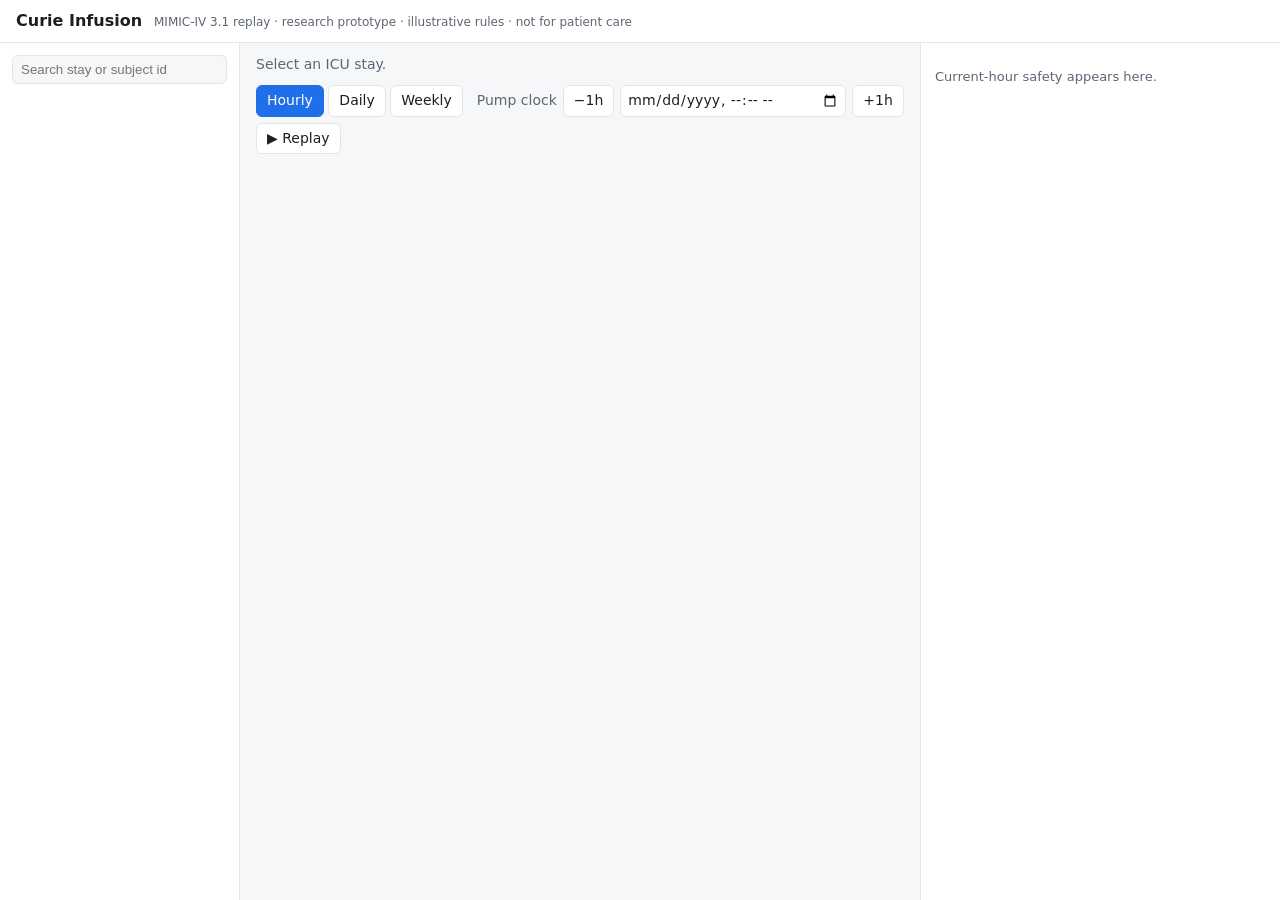
==== src/curie_infusion/static/index.html @ 7ddddd7c "Add MIMIC-IV replay app: hourly/daily/weekly grid, current-hour safety, local LLM summary - Ledger: " ====
<!doctype html>
<html lang="en">
<head>
<meta charset="utf-8">
<meta name="viewport" content="width=device-width, initial-scale=1">
<title>Curie Infusion</title>
<style>
  :root {
    --bg: #f6f7f9; --panel: #fff; --ink: #1b1f24; --muted: #5d6673; --line: #e2e5ea;
    --accent: #1f6feb; --stop: #c62828; --stop-bg: #fdecea; --warn: #9a6700; --warn-bg: #fff4d6;
    --info: #455a64; --info-bg: #eceff1; --cell: #e8f0fe; --cell-strong: #c6dafc; --now: #fff8e1;
  }
  @media (prefers-color-scheme: dark) {
    :root {
      --bg: #0f1216; --panel: #171b21; --ink: #e6e9ee; --muted: #9aa4b2; --line: #2a303a;
      --accent: #5b9dff; --stop: #ff8a80; --stop-bg: #3a1c1c; --warn: #f2c14e; --warn-bg: #3a2f14;
      --info: #b0bec5; --info-bg: #232a31; --cell: #1c2a40; --cell-strong: #24406b; --now: #2d2a1a;
    }
  }
  * { box-sizing: border-box; }
  body { margin: 0; font: 14px/1.4 system-ui, -apple-system, "Segoe UI", sans-serif; background: var(--bg); color: var(--ink); }
  header { display: flex; align-items: baseline; gap: 12px; padding: 10px 16px; border-bottom: 1px solid var(--line); background: var(--panel); }
  header h1 { font-size: 16px; margin: 0; }
  header .note { color: var(--muted); font-size: 12px; }
  .layout { display: grid; grid-template-columns: 240px minmax(0, 1fr) 360px; height: calc(100vh - 43px); }
  aside, main, section.safety { overflow: auto; }
  aside { border-right: 1px solid var(--line); background: var(--panel); padding: 12px; }
  aside input { width: 100%; padding: 6px 8px; border: 1px solid var(--line); border-radius: 6px; background: var(--bg); color: var(--ink); }
  .stay { padding: 6px 8px; border-radius: 6px; cursor: pointer; margin-top: 4px; }
  .stay:hover { background: var(--bg); }
  .stay.sel { background: var(--cell); }
  .stay small { display: block; color: var(--muted); }
  main { padding: 12px 16px; }
  .banner { display: flex; flex-wrap: wrap; gap: 16px; align-items: center; margin-bottom: 10px; }
  .banner b { font-size: 15px; }
  .muted { color: var(--muted); }
  .controls { display: flex; flex-wrap: wrap; gap: 6px; align-items: center; margin-bottom: 10px; }
  button, .tabs button { border: 1px solid var(--line); background: var(--panel); color: var(--ink); padding: 5px 10px; border-radius: 6px; cursor: pointer; font: inherit; }
  button:hover { border-color: var(--accent); }
  button.on { background: var(--accent); color: #fff; border-color: var(--accent); }
  input[type=datetime-local] { font: inherit; padding: 4px 6px; border: 1px solid var(--line); border-radius: 6px; background: var(--panel); color: var(--ink); }
  .gridwrap { overflow: auto; border: 1px solid var(--line); border-radius: 8px; background: var(--panel); max-height: calc(100vh - 190px); }
  table { border-collapse: separate; border-spacing: 0; font-variant-numeric: tabular-nums; }
  th, td { padding: 4px 8px; border-bottom: 1px solid var(--line); white-space: nowrap; text-align: right; font-size: 12.5px; }
  thead th { position: sticky; top: 0; background: var(--panel); z-index: 2; color: var(--muted); font-weight: 600; }
  th.drug, td.drug { position: sticky; left: 0; background: var(--panel); text-align: left; z-index: 1; min-width: 220px; }
  thead th.drug { z-index: 3; }
  td.drug small { color: var(--muted); margin-left: 4px; }
  tr.cat td { background: var(--bg); color: var(--muted); font-weight: 600; text-align: left; }
  td.v { background: var(--cell); }
  td.v.hi { background: var(--cell-strong); }
  th.now, td.now { box-shadow: inset 2px 0 var(--accent), inset -2px 0 var(--accent); }
  .dot { display: inline-block; width: 6px; height: 6px; border-radius: 50%; background: var(--accent); margin-right: 6px; vertical-align: middle; }
  section.safety { border-left: 1px solid var(--line); background: var(--panel); padding: 12px 14px; }
  section.safety h2 { font-size: 13px; text-transform: uppercase; letter-spacing: .04em; color: var(--muted); margin: 16px 0 6px; }
  section.safety h2:first-child { margin-top: 0; }
  .flag { border-radius: 6px; padding: 8px 10px; margin-bottom: 6px; font-size: 13px; }
  .flag .h { font-weight: 600; }
  .flag .e { color: var(--muted); font-size: 12px; margin-top: 2px; }
  .do_not_infuse { background: var(--stop-bg); border-left: 3px solid var(--stop); }
  .do_not_infuse .h { color: var(--stop); }
  .review { background: var(--warn-bg); border-left: 3px solid var(--warn); }
  .review .h { color: var(--warn); }
  .insufficient_context { background: var(--info-bg); border-left: 3px solid var(--info); }
  .empty { color: var(--muted); font-size: 13px; }
  .ai { background: var(--bg); border: 1px solid var(--line); border-radius: 6px; padding: 8px 10px; white-space: pre-wrap; font-size: 13px; }
  .ai-meta { color: var(--muted); font-size: 11.5px; margin-top: 4px; }
  ul.plain { list-style: none; padding: 0; margin: 0; font-size: 13px; }
  ul.plain li { padding: 3px 0; border-bottom: 1px dashed var(--line); display: flex; justify-content: space-between; gap: 8px; }
  .prov { color: var(--muted); font-size: 11px; margin-top: 16px; }
  @media (max-width: 1100px) {
    .layout { grid-template-columns: 1fr; height: auto; }
    aside { max-height: 220px; }
    section.safety { border-left: 0; border-top: 1px solid var(--line); }
    .gridwrap { max-height: 60vh; }
  }
</style>
</head>
<body>
<header>
  <h1>Curie Infusion</h1>
  <span class="note">MIMIC-IV 3.1 replay · research prototype · illustrative rules · not for patient care</span>
</header>
<div class="layout">
  <aside>
    <input id="q" placeholder="Search stay or subject id" autocomplete="off">
    <div id="stays"></div>
  </aside>
  <main>
    <div class="banner" id="banner"><span class="muted">Select an ICU stay.</span></div>
    <div class="controls" id="controls" hidden>
      <div class="tabs">
        <button data-grain="hour" class="on">Hourly</button>
        <button data-grain="day">Daily</button>
        <button data-grain="week">Weekly</button>
      </div>
      <span class="muted" style="margin-left:8px">Pump clock</span>
      <button id="back" title="Back 1 hour">−1h</button>
      <input type="datetime-local" id="clock" step="60">
      <button id="fwd" title="Forward 1 hour">+1h</button>
      <button id="play" title="Advance 1 hour every 2 seconds">▶ Replay</button>
    </div>
    <div class="gridwrap" id="gridwrap" hidden><table id="grid"></table></div>
  </main>
  <section class="safety" id="safety">
    <p class="empty">Current-hour safety appears here.</p>
  </section>
</div>
<script>
const $ = (s) => document.querySelector(s);
const state = { stay: null, grain: "hour", clock: null, timer: null, req: 0 };
const esc = (s) => String(s ?? "").replace(/[&<>"]/g, (c) => ({ "&": "&amp;", "<": "&lt;", ">": "&gt;", '"': "&quot;" }[c]));
const iso = (d) => d.toISOString().slice(0, 16);   // naive UTC minutes, the MIMIC convention
const parse = (s) => new Date(s.slice(0, 16) + "Z");
const fmt = (v) => v >= 100 ? v.toFixed(0) : v >= 10 ? v.toFixed(1) : v >= 0.01 ? v.toFixed(2) : v.toExponential(1);
const api = async (path) => { const r = await fetch(path); if (!r.ok) throw new Error(await r.text()); return r.json(); };

async function loadStays(q = "") {
  const stays = await api(`/api/stays?limit=100${q ? `&q=${encodeURIComponent(q)}` : ""}`);
  $("#stays").innerHTML = stays.map((s) => `
    <div class="stay${state.stay?.stay_id === s.stay_id ? " sel" : ""}" data-id="${s.stay_id}">
      <b>${s.stay_id}</b> <span class="muted">· ${s.subject_id}</span>
      <small>${esc(s.first_careunit)} · ${s.los.toFixed(1)} d · ${s.n_infusion_rows} rows</small>
    </div>`).join("") || `<p class="empty">No stays.</p>`;
}

async function selectStay(id) {
  state.stay = await api(`/api/stays/${id}`);
  const s = state.stay;
  state.clock = new Date(Math.min(parse(s.outtime), +parse(s.intime) + 12 * 3600e3));
  $("#banner").innerHTML = `<b>Stay ${s.stay_id}</b>
    <span>Subject ${s.subject_id} · ${s.gender}, ${s.anchor_age} y</span>
    <span>${esc(s.first_careunit)}</span>
    <span class="muted">${s.intime.replace("T", " ").slice(0, 16)} → ${s.outtime.replace("T", " ").slice(0, 16)} (${s.los.toFixed(1)} d)</span>`;
  $("#controls").hidden = false;
  $("#gridwrap").hidden = false;
  document.querySelectorAll(".stay").forEach((el) => el.classList.toggle("sel", +el.dataset.id === s.stay_id));
  refresh();
}

function setClock(d) {
  const s = state.stay;
  state.clock = new Date(Math.max(parse(s.intime), Math.min(parse(s.outtime), d)));
  refresh();
}

async function refresh() {
  const req = ++state.req;
  $("#clock").value = iso(state.clock);
  const q = `as_of=${iso(state.clock)}`;
  const id = state.stay.stay_id;
  const [grid, safety] = await Promise.all([
    api(`/api/stays/${id}/grid?grain=${state.grain}&${q}`),
    api(`/api/stays/${id}/safety?${q}`),
  ]);
  if (req !== state.req) return;   // a newer clock position won
  renderGrid(grid);
  renderSafety(safety);
  const ai = await api(`/api/stays/${id}/summary?${q}`).catch((e) => ({ text: String(e), source: "error" }));
  if (req === state.req) renderSummary(ai);
}

function bucketLabel(b, grain) {
  const d = parse(b);
  if (grain === "hour") return `${String(d.getUTCHours()).padStart(2, "0")}:00`;
  const md = `${d.getUTCMonth() + 1}/${d.getUTCDate()}`;
  return grain === "day" ? md : `wk ${md}`;
}

function renderGrid(g) {
  const nowBucket = g.buckets[g.buckets.length - 1];
  const head = `<thead><tr><th class="drug">Medication / fluid (unit)</th>${g.buckets.map((b) =>
    `<th class="${b === nowBucket ? "now" : ""}" title="${b}">${bucketLabel(b, g.grain)}</th>`).join("")}<th>Total</th></tr></thead>`;
  let body = "", cat = null;
  for (const r of g.rows) {
    if (r.category !== cat) {
      cat = r.category;
      body += `<tr class="cat"><td class="drug">${esc(cat)}</td><td colspan="${g.buckets.length + 1}"></td></tr>`;
    }
    const vals = g.buckets.map((b) => r.cells[b]?.amount ?? 0);
    const max = Math.max(...vals);
    const total = vals.reduce((a, b) => a + b, 0);
    body += `<tr><td class="drug">${r.continuous ? '<span class="dot" title="continuous infusion"></span>' : ""}${esc(r.label)}<small>${esc(r.unit)}</small></td>${
      g.buckets.map((b, i) => {
        const c = r.cells[b];
        const cls = [b === nowBucket ? "now" : "", c ? "v" : "", c && vals[i] >= max * 0.66 ? "hi" : ""].join(" ");
        const tip = c?.max_rate != null ? `max rate ${fmt(c.max_rate)} ${c.rate_unit}` : "";
        return `<td class="${cls}" title="${esc(tip)}">${c ? fmt(c.amount) : ""}</td>`;
      }).join("")}<td><b>${fmt(total)}</b></td></tr>`;
  }
  if (!g.rows.length) body = `<tr><td class="drug empty" colspan="${g.buckets.length + 2}">Nothing charted in this window.</td></tr>`;
  $("#grid").innerHTML = head + `<tbody>${body}</tbody>`;
  const wrap = $("#gridwrap");
  wrap.scrollLeft = wrap.scrollWidth;
}

function flagCard(f) {
  const act = f.status === "do_not_infuse" ? (f.hypothetical ? "Do not start" : "Hold") :
              f.status === "review" ? "Review" : "Cannot check";
  const ev = f.evidence.map((e) => esc(e.detail)).join(" · ");
  return `<div class="flag ${f.status}"><div class="h">${act}: ${esc(f.drug)}</div>
    <div>${esc(f.message)}</div><div class="e">${ev} · <code>${esc(f.rule_id)}</code></div></div>`;
}

function renderSafety(s) {
  const clock = String(s.as_of).replace("T", " ").slice(0, 16);
  const list = (fs, empty) => fs.length ? fs.map(flagCard).join("") : `<p class="empty">${empty}</p>`;
  $("#safety").innerHTML = `
    <h2>AI summary · ${clock}</h2>
    <div class="ai" id="ai">Summarizing…</div><div class="ai-meta" id="ai-meta"></div>
    <h2>Running or ordered now</h2>${list(s.flags, "No rule flags on running infusions.")}
    <h2>Do not start</h2>${list(s.blocked, "Nothing in the rule table is blocked right now.")}
    <h2>Running at ${clock.slice(11)}</h2>
    <ul class="plain">${s.running.map((r) => `<li><span>${esc(r.drug)}</span><span class="muted">${
      r.rate ? `${fmt(r.rate.value)} ${esc(r.rate.unit)}` : ""}</span></li>`).join("") || '<li class="empty">None</li>'}</ul>
    <h2>Latest labs (available by ${clock.slice(11)})</h2>
    <ul class="plain">${s.labs.map((l) => `<li><span>${esc(l.label)}</span><span>${l.valuenum} ${esc(l.valueuom ?? "")}
      <span class="muted">${String(l.charttime).slice(5, 16).replace("T", " ")}</span></span></li>`).join("") || '<li class="empty">None in 48 h</li>'}</ul>
    <p class="prov">${esc(s.rules_version)} — ${esc(s.rules_provenance)}</p>`;
}

function renderSummary(ai) {
  const box = $("#ai");
  if (!box) return;
  box.textContent = ai.text;
  $("#ai-meta").textContent = ai.source === "llm"
    ? `Local model ${ai.model} · checked against the rule flags above`
    : ai.error ? `Rule text shown (${ai.error})` : "From the rule engine";
}

$("#stays").addEventListener("click", (e) => { const el = e.target.closest(".stay"); if (el) selectStay(+el.dataset.id); });
let debounce;
$("#q").addEventListener("input", (e) => { clearTimeout(debounce); debounce = setTimeout(() => loadStays(e.target.value.trim()), 250); });
document.querySelectorAll(".tabs button").forEach((b) => b.addEventListener("click", () => {
  document.querySelectorAll(".tabs button").forEach((x) => x.classList.toggle("on", x === b));
  state.grain = b.dataset.grain; refresh();
}));
$("#back").onclick = () => setClock(new Date(+state.clock - 3600e3));
$("#fwd").onclick = () => setClock(new Date(+state.clock + 3600e3));
$("#clock").onchange = (e) => e.target.value && setClock(parse(e.target.value));
$("#play").onclick = () => {
  if (state.timer) { clearInterval(state.timer); state.timer = null; $("#play").textContent = "▶ Replay"; return; }
  $("#play").textContent = "❚❚ Pause";
  state.timer = setInterval(() => {
    if (+state.clock >= +parse(state.stay.outtime)) return $("#play").click();
    setClock(new Date(+state.clock + 3600e3));
  }, 2000);
};

const initial = new URLSearchParams(location.search).get("stay");
loadStays().then(() => initial && selectStay(+initial));
</script>
</body>
</html>
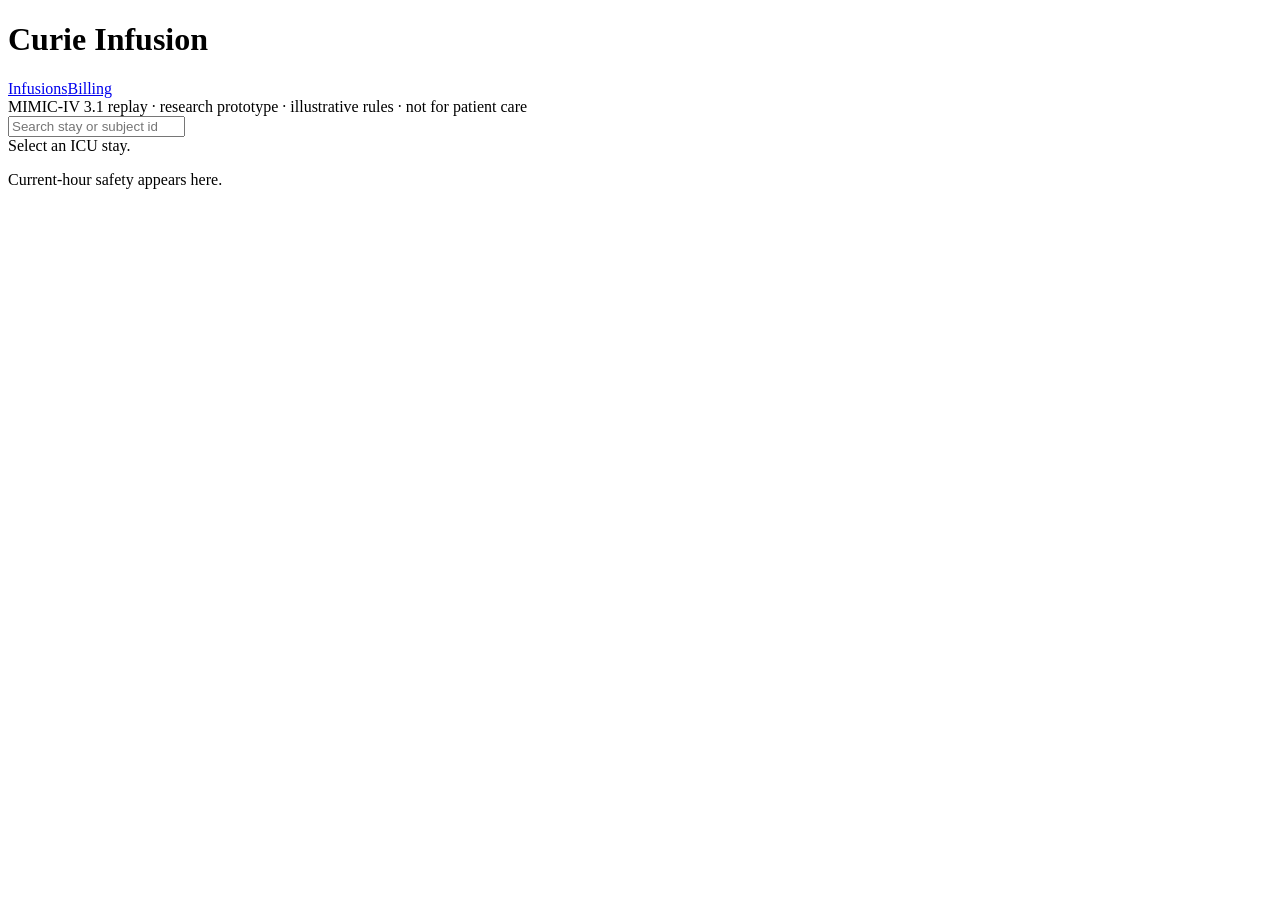
==== commit e7a0985d: "Add billing page: estimated drug and administration charges at CMS reference prices - billing/prices" ====
--- a/src/curie_infusion/static/index.html
+++ b/src/curie_infusion/static/index.html
@@ -4,81 +4,12 @@
 <meta charset="utf-8">
 <meta name="viewport" content="width=device-width, initial-scale=1">
 <title>Curie Infusion</title>
-<style>
-  :root {
-    --bg: #f6f7f9; --panel: #fff; --ink: #1b1f24; --muted: #5d6673; --line: #e2e5ea;
-    --accent: #1f6feb; --stop: #c62828; --stop-bg: #fdecea; --warn: #9a6700; --warn-bg: #fff4d6;
-    --info: #455a64; --info-bg: #eceff1; --cell: #e8f0fe; --cell-strong: #c6dafc; --now: #fff8e1;
-  }
-  @media (prefers-color-scheme: dark) {
-    :root {
-      --bg: #0f1216; --panel: #171b21; --ink: #e6e9ee; --muted: #9aa4b2; --line: #2a303a;
-      --accent: #5b9dff; --stop: #ff8a80; --stop-bg: #3a1c1c; --warn: #f2c14e; --warn-bg: #3a2f14;
-      --info: #b0bec5; --info-bg: #232a31; --cell: #1c2a40; --cell-strong: #24406b; --now: #2d2a1a;
-    }
-  }
-  * { box-sizing: border-box; }
-  body { margin: 0; font: 14px/1.4 system-ui, -apple-system, "Segoe UI", sans-serif; background: var(--bg); color: var(--ink); }
-  header { display: flex; align-items: baseline; gap: 12px; padding: 10px 16px; border-bottom: 1px solid var(--line); background: var(--panel); }
-  header h1 { font-size: 16px; margin: 0; }
-  header .note { color: var(--muted); font-size: 12px; }
-  .layout { display: grid; grid-template-columns: 240px minmax(0, 1fr) 360px; height: calc(100vh - 43px); }
-  aside, main, section.safety { overflow: auto; }
-  aside { border-right: 1px solid var(--line); background: var(--panel); padding: 12px; }
-  aside input { width: 100%; padding: 6px 8px; border: 1px solid var(--line); border-radius: 6px; background: var(--bg); color: var(--ink); }
-  .stay { padding: 6px 8px; border-radius: 6px; cursor: pointer; margin-top: 4px; }
-  .stay:hover { background: var(--bg); }
-  .stay.sel { background: var(--cell); }
-  .stay small { display: block; color: var(--muted); }
-  main { padding: 12px 16px; }
-  .banner { display: flex; flex-wrap: wrap; gap: 16px; align-items: center; margin-bottom: 10px; }
-  .banner b { font-size: 15px; }
-  .muted { color: var(--muted); }
-  .controls { display: flex; flex-wrap: wrap; gap: 6px; align-items: center; margin-bottom: 10px; }
-  button, .tabs button { border: 1px solid var(--line); background: var(--panel); color: var(--ink); padding: 5px 10px; border-radius: 6px; cursor: pointer; font: inherit; }
-  button:hover { border-color: var(--accent); }
-  button.on { background: var(--accent); color: #fff; border-color: var(--accent); }
-  input[type=datetime-local] { font: inherit; padding: 4px 6px; border: 1px solid var(--line); border-radius: 6px; background: var(--panel); color: var(--ink); }
-  .gridwrap { overflow: auto; border: 1px solid var(--line); border-radius: 8px; background: var(--panel); max-height: calc(100vh - 190px); }
-  table { border-collapse: separate; border-spacing: 0; font-variant-numeric: tabular-nums; }
-  th, td { padding: 4px 8px; border-bottom: 1px solid var(--line); white-space: nowrap; text-align: right; font-size: 12.5px; }
-  thead th { position: sticky; top: 0; background: var(--panel); z-index: 2; color: var(--muted); font-weight: 600; }
-  th.drug, td.drug { position: sticky; left: 0; background: var(--panel); text-align: left; z-index: 1; min-width: 220px; }
-  thead th.drug { z-index: 3; }
-  td.drug small { color: var(--muted); margin-left: 4px; }
-  tr.cat td { background: var(--bg); color: var(--muted); font-weight: 600; text-align: left; }
-  td.v { background: var(--cell); }
-  td.v.hi { background: var(--cell-strong); }
-  th.now, td.now { box-shadow: inset 2px 0 var(--accent), inset -2px 0 var(--accent); }
-  .dot { display: inline-block; width: 6px; height: 6px; border-radius: 50%; background: var(--accent); margin-right: 6px; vertical-align: middle; }
-  section.safety { border-left: 1px solid var(--line); background: var(--panel); padding: 12px 14px; }
-  section.safety h2 { font-size: 13px; text-transform: uppercase; letter-spacing: .04em; color: var(--muted); margin: 16px 0 6px; }
-  section.safety h2:first-child { margin-top: 0; }
-  .flag { border-radius: 6px; padding: 8px 10px; margin-bottom: 6px; font-size: 13px; }
-  .flag .h { font-weight: 600; }
-  .flag .e { color: var(--muted); font-size: 12px; margin-top: 2px; }
-  .do_not_infuse { background: var(--stop-bg); border-left: 3px solid var(--stop); }
-  .do_not_infuse .h { color: var(--stop); }
-  .review { background: var(--warn-bg); border-left: 3px solid var(--warn); }
-  .review .h { color: var(--warn); }
-  .insufficient_context { background: var(--info-bg); border-left: 3px solid var(--info); }
-  .empty { color: var(--muted); font-size: 13px; }
-  .ai { background: var(--bg); border: 1px solid var(--line); border-radius: 6px; padding: 8px 10px; white-space: pre-wrap; font-size: 13px; }
-  .ai-meta { color: var(--muted); font-size: 11.5px; margin-top: 4px; }
-  ul.plain { list-style: none; padding: 0; margin: 0; font-size: 13px; }
-  ul.plain li { padding: 3px 0; border-bottom: 1px dashed var(--line); display: flex; justify-content: space-between; gap: 8px; }
-  .prov { color: var(--muted); font-size: 11px; margin-top: 16px; }
-  @media (max-width: 1100px) {
-    .layout { grid-template-columns: 1fr; height: auto; }
-    aside { max-height: 220px; }
-    section.safety { border-left: 0; border-top: 1px solid var(--line); }
-    .gridwrap { max-height: 60vh; }
-  }
-</style>
+<link rel="stylesheet" href="/static/app.css">
 </head>
 <body>
 <header>
   <h1>Curie Infusion</h1>
+  <nav class="pages"><a href="/" class="on" id="nav-infusions">Infusions</a><a href="/billing" id="nav-billing">Billing</a></nav>
   <span class="note">MIMIC-IV 3.1 replay · research prototype · illustrative rules · not for patient care</span>
 </header>
 <div class="layout">
@@ -106,9 +37,10 @@
     <p class="empty">Current-hour safety appears here.</p>
   </section>
 </div>
+<dialog id="detail" aria-labelledby="d-title"></dialog>
 <script>
 const $ = (s) => document.querySelector(s);
-const state = { stay: null, grain: "hour", clock: null, timer: null, req: 0 };
+const state = { stay: null, grain: "hour", clock: null, timer: null, req: 0, sel: null };
 const esc = (s) => String(s ?? "").replace(/[&<>"]/g, (c) => ({ "&": "&amp;", "<": "&lt;", ">": "&gt;", '"': "&quot;" }[c]));
 const iso = (d) => d.toISOString().slice(0, 16);   // naive UTC minutes, the MIMIC convention
 const parse = (s) => new Date(s.slice(0, 16) + "Z");
@@ -126,6 +58,8 @@
 
 async function selectStay(id) {
   state.stay = await api(`/api/stays/${id}`);
+  history.replaceState(null, "", `?stay=${id}`);
+  $("#nav-billing").href = `/billing?stay=${id}`;
   const s = state.stay;
   state.clock = new Date(Math.min(parse(s.outtime), +parse(s.intime) + 12 * 3600e3));
   $("#banner").innerHTML = `<b>Stay ${s.stay_id}</b>
@@ -184,8 +118,10 @@
       g.buckets.map((b, i) => {
         const c = r.cells[b];
         const cls = [b === nowBucket ? "now" : "", c ? "v" : "", c && vals[i] >= max * 0.66 ? "hi" : ""].join(" ");
-        const tip = c?.max_rate != null ? `max rate ${fmt(c.max_rate)} ${c.rate_unit}` : "";
-        return `<td class="${cls}" title="${esc(tip)}">${c ? fmt(c.amount) : ""}</td>`;
+        if (!c) return `<td class="${cls}"></td>`;
+        const tip = `${r.label}: ${fmt(c.amount)} ${r.unit}${c.max_rate != null ? ` · max rate ${fmt(c.max_rate)} ${c.rate_unit}` : ""} · click for details`;
+        const sel = state.sel && state.sel.itemid === r.itemid && state.sel.bucket === b ? " sel" : "";
+        return `<td class="${cls}${sel}" tabindex="0" role="button" data-item="${r.itemid}" data-bucket="${b}" title="${esc(tip)}">${fmt(c.amount)}</td>`;
       }).join("")}<td><b>${fmt(total)}</b></td></tr>`;
   }
   if (!g.rows.length) body = `<tr><td class="drug empty" colspan="${g.buckets.length + 2}">Nothing charted in this window.</td></tr>`;
@@ -228,12 +164,64 @@
     : ai.error ? `Rule text shown (${ai.error})` : "From the rule engine";
 }
 
+const DUR = { hour: 3600e3, day: 86400e3, week: 7 * 86400e3 };
+const when = (s) => { const d = parse(String(s)); return `${d.getUTCMonth() + 1}/${d.getUTCDate()} ${String(d.getUTCHours()).padStart(2, "0")}:${String(d.getUTCMinutes()).padStart(2, "0")}`; };
+const span = (a, b) => { const m = Math.round((parse(String(b)) - parse(String(a))) / 60e3); return m < 60 ? `${m} min` : `${(m / 60).toFixed(m % 60 ? 1 : 0)} h`; };
+
+async function openCell(itemid, bucket) {
+  state.sel = { itemid, bucket };
+  document.querySelectorAll("td.v.sel").forEach((el) => el.classList.remove("sel"));
+  document.querySelector(`td.v[data-item="${itemid}"][data-bucket="${bucket}"]`)?.classList.add("sel");
+  const dlg = $("#detail");
+  dlg.innerHTML = `<div class="d-body"><p class="empty">Loading…</p></div>`;
+  if (!dlg.open) dlg.showModal();
+  const q = new URLSearchParams({ itemid, bucket, grain: state.grain, as_of: iso(state.clock) });
+  const d = await api(`/api/stays/${state.stay.stay_id}/cell?${q}`);
+  const end = d.bucket_end ?? new Date(+parse(bucket) + DUR[state.grain]).toISOString();
+  const label = state.grain === "hour" ? `${when(bucket)} – ${when(end).slice(-5)}` : `${when(bucket).slice(0, -6)} – ${when(new Date(+parse(String(end)) - 1).toISOString()).slice(0, -6)}`;
+  const cards = d.events.map((e) => {
+    const pct = e.amount ? Math.min(100, (100 * e.in_bucket) / e.amount) : 0;
+    const bag = e.bag.length ? e.bag.map((b) => `${esc(b.label)}${b.amount != null ? ` ${fmt(b.amount)} ${esc(b.unit)}` : ""}${b.rate != null ? ` @ ${fmt(b.rate)} ${esc(b.rate_unit)}` : ""}`).join("<br>") : "";
+    const late = e.charted_at ? Math.round((parse(String(e.charted_at)) - parse(String(e.start))) / 60e3) : null;
+    return `<div class="ev">
+      <div class="ev-time">${when(e.start)} → ${e.running ? `running <span class="muted">(${span(e.start, d.as_of)} so far)</span>` : `${when(e.end)} <span class="muted">(${span(e.start, e.end)})</span>`}
+        <span class="tag">${esc(e.status)}</span></div>
+      <dl>
+        <dt>In this ${state.grain}</dt><dd><b>${fmt(e.in_bucket)} ${esc(e.unit)}</b> <span class="muted">of ${fmt(e.amount)} ${esc(e.unit)} ${e.running ? "delivered so far" : "charted"} (${pct.toFixed(0)}%)</span></dd>
+        <dt>Rate</dt><dd>${e.rate != null ? `${fmt(e.rate)} ${esc(e.rate_unit)}` : '<span class="muted">none charted (bolus or additive)</span>'}</dd>
+        <dt>Type</dt><dd>${esc(e.kind)}${e.component ? ` · ${esc(e.component)}` : ""}</dd>
+        ${bag ? `<dt>Same bag</dt><dd>${bag}</dd>` : ""}
+        <dt>Order</dt><dd>#${esc(e.order)}</dd>
+        ${e.weight_kg ? `<dt>Weight</dt><dd>${fmt(e.weight_kg)} kg</dd>` : ""}
+        ${late != null ? `<dt>Charted</dt><dd>${when(e.charted_at)} <span class="muted">(${late >= 0 ? `${late} min after start` : `${-late} min before start`})</span></dd>` : ""}
+      </dl>
+      <div class="share" title="Share of this event delivered in this ${state.grain}"><span style="width:${pct}%"></span></div>
+    </div>`;
+  }).join("") || `<p class="empty">No charted events in this ${state.grain}.</p>`;
+  dlg.innerHTML = `
+    <div class="d-head">
+      <div class="row" style="margin-top:0"><span class="muted">${esc(d.category ?? "")}</span><button id="d-close" aria-label="Close">✕</button></div>
+      <h3 id="d-title">${esc(d.label)}</h3>
+      <div class="muted">${label}</div>
+      <div class="row"><span class="d-total">${fmt(d.total)} <span class="muted" style="font-size:14px">${esc(d.unit ?? "")}</span></span>
+        <button id="d-jump" title="Move the pump clock to the end of this ${state.grain}">Set pump clock here</button></div>
+      <div class="muted" style="font-size:12px">${d.events.length} charted event${d.events.length === 1 ? "" : "s"} · shares sum to the cell value</div>
+    </div>
+    <div class="d-body">${cards}</div>`;
+  $("#d-close").onclick = () => dlg.close();
+  $("#d-jump").onclick = () => { dlg.close(); setClock(parse(String(end))); };
+}
+
+$("#grid").addEventListener("click", (e) => { const td = e.target.closest("td.v"); if (td) openCell(+td.dataset.item, td.dataset.bucket); });
+$("#grid").addEventListener("keydown", (e) => { if ((e.key === "Enter" || e.key === " ") && e.target.matches("td.v")) { e.preventDefault(); e.target.click(); } });
+$("#detail").addEventListener("click", (e) => { if (e.target.id === "detail") e.target.close(); });
+
 $("#stays").addEventListener("click", (e) => { const el = e.target.closest(".stay"); if (el) selectStay(+el.dataset.id); });
 let debounce;
 $("#q").addEventListener("input", (e) => { clearTimeout(debounce); debounce = setTimeout(() => loadStays(e.target.value.trim()), 250); });
 document.querySelectorAll(".tabs button").forEach((b) => b.addEventListener("click", () => {
   document.querySelectorAll(".tabs button").forEach((x) => x.classList.toggle("on", x === b));
-  state.grain = b.dataset.grain; refresh();
+  state.grain = b.dataset.grain; state.sel = null; refresh();
 }));
 $("#back").onclick = () => setClock(new Date(+state.clock - 3600e3));
 $("#fwd").onclick = () => setClock(new Date(+state.clock + 3600e3));
